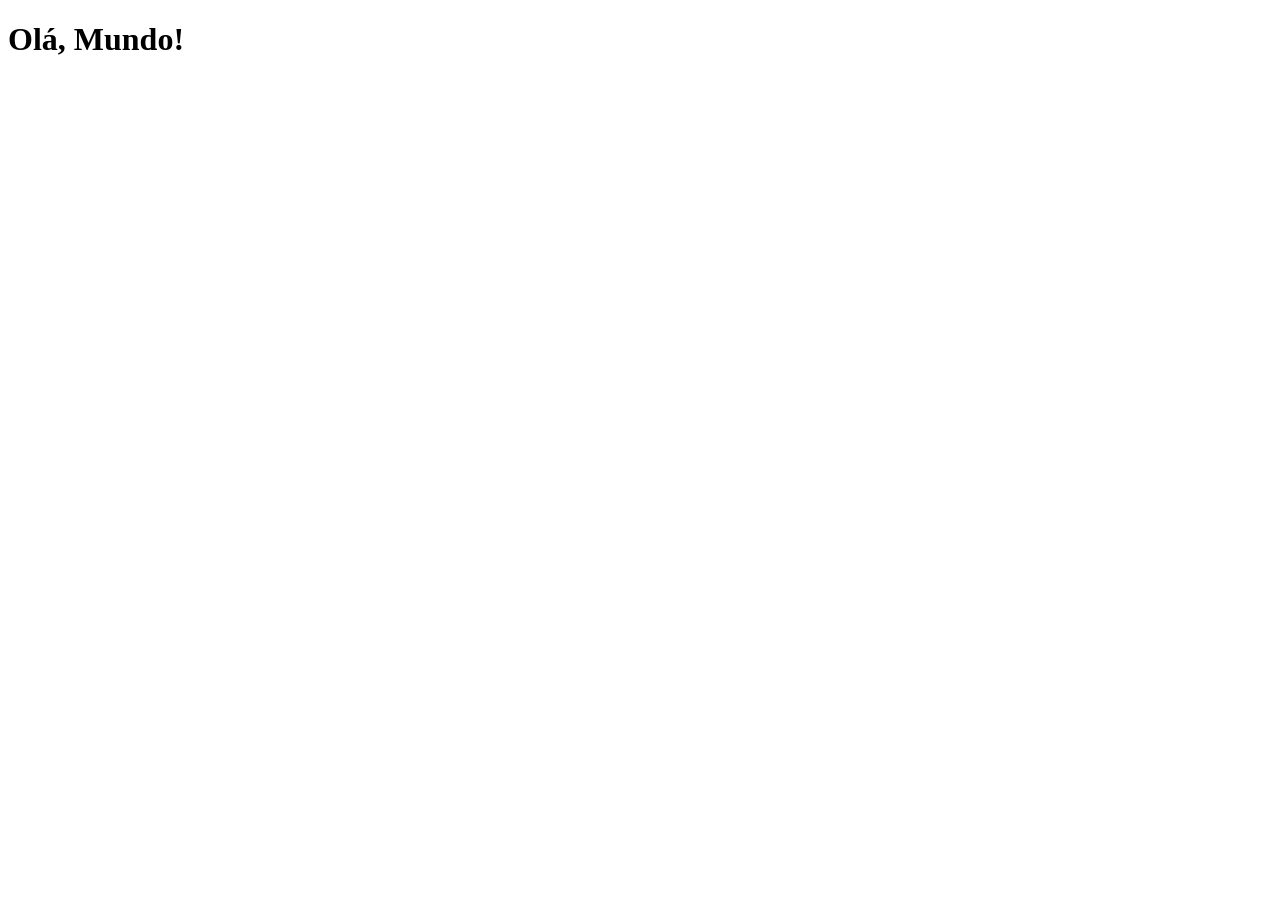
==== index.html @ 7758a239 "criei a pag principal" ====
<!DOCTYPE html>
<html lang="pt-br">
<head>
    <meta charset="UTF-8">
    <meta name="viewport" content="width=device-width, initial-scale=1.0">
    <link rel="shortcut icon" href="favicon.ico" type="image/x-icon">
    <title>Projetos Redes Sociais</title>
</head>
<body>
    <h1>Olá, Mundo!</h1>
</body>
</html>
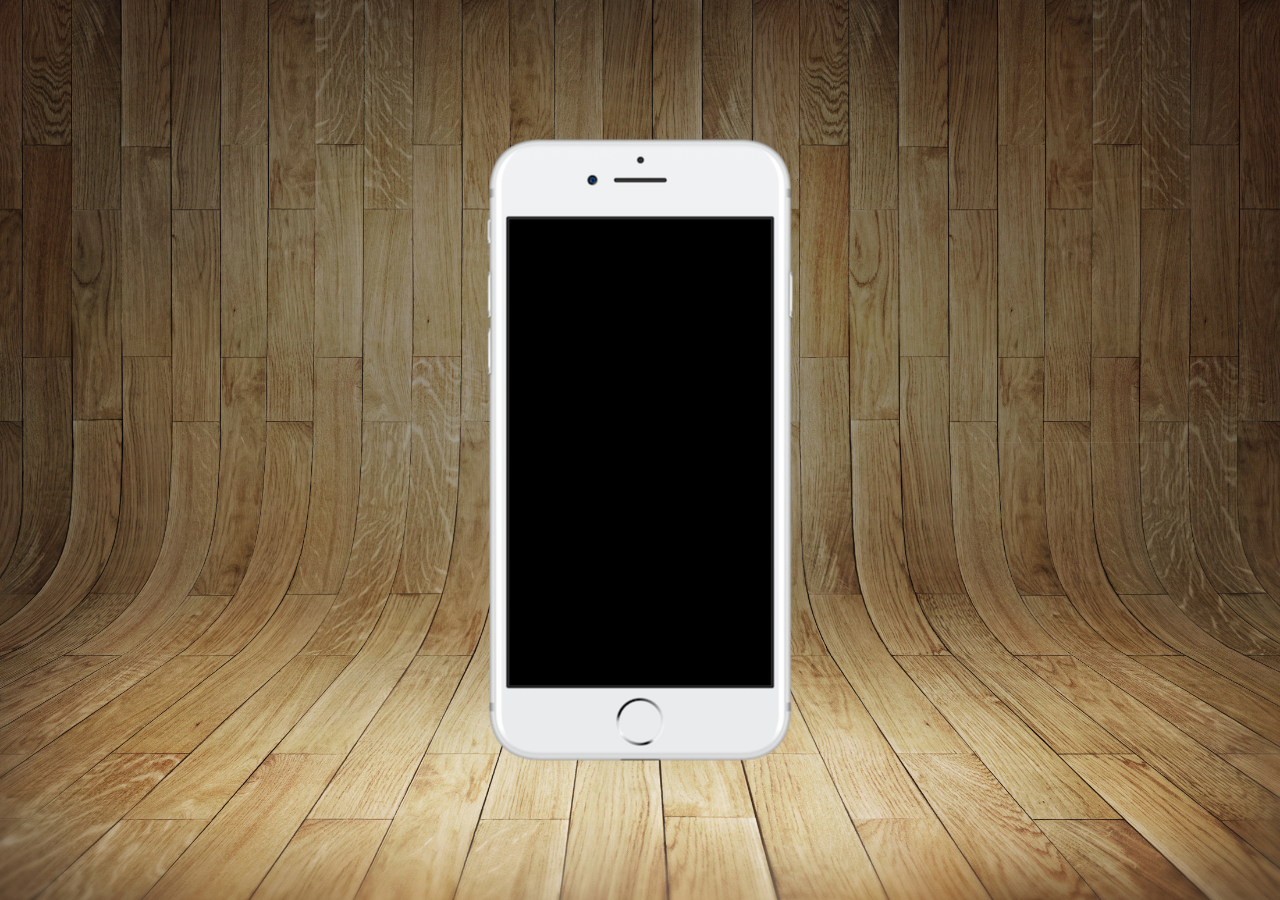
==== commit 64c0bb4f: "d3" ====
--- a/index.html
+++ b/index.html
@@ -4,9 +4,17 @@
     <meta charset="UTF-8">
     <meta name="viewport" content="width=device-width, initial-scale=1.0">
     <link rel="shortcut icon" href="favicon.ico" type="image/x-icon">
+    <link rel="stylesheet" href="estilos/style.css">
     <title>Projetos Redes Sociais</title>
 </head>
 <body>
-    <h1>Olá, Mundo!</h1>
+    <main>
+        <section id="telefone">
+
+        </section>
+        <section id="redes-sociais">
+
+        </section>
+    </main>
 </body>
 </html>
--- a/estilos/style.css
+++ b/estilos/style.css
@@ -0,0 +1,32 @@
+@charset "UTF-8";
+*{
+    margin: 0px;
+    padding: 0px;
+    font-family: Arial, Helvetica, sans-serif;
+}
+
+html, body{
+    height: 100vh;
+    width: 100vw;
+    background-color: black;
+}
+body{
+    background: url(../imagens/fundo-madeira.jpg) no-repeat top center;
+    background-size: cover;
+    background-attachment:fixed ;
+}
+
+main{
+    height: 100vh;
+    position: relative;
+    
+}
+section#telefone{
+    position: absolute;
+    top: 50%;
+    left: 50%;
+    transform: translate(-50%, -50%);
+    height: 627px;
+    width: 311px;
+    background: url('../imagens/frame-iphone.png') no-repeat;
+}
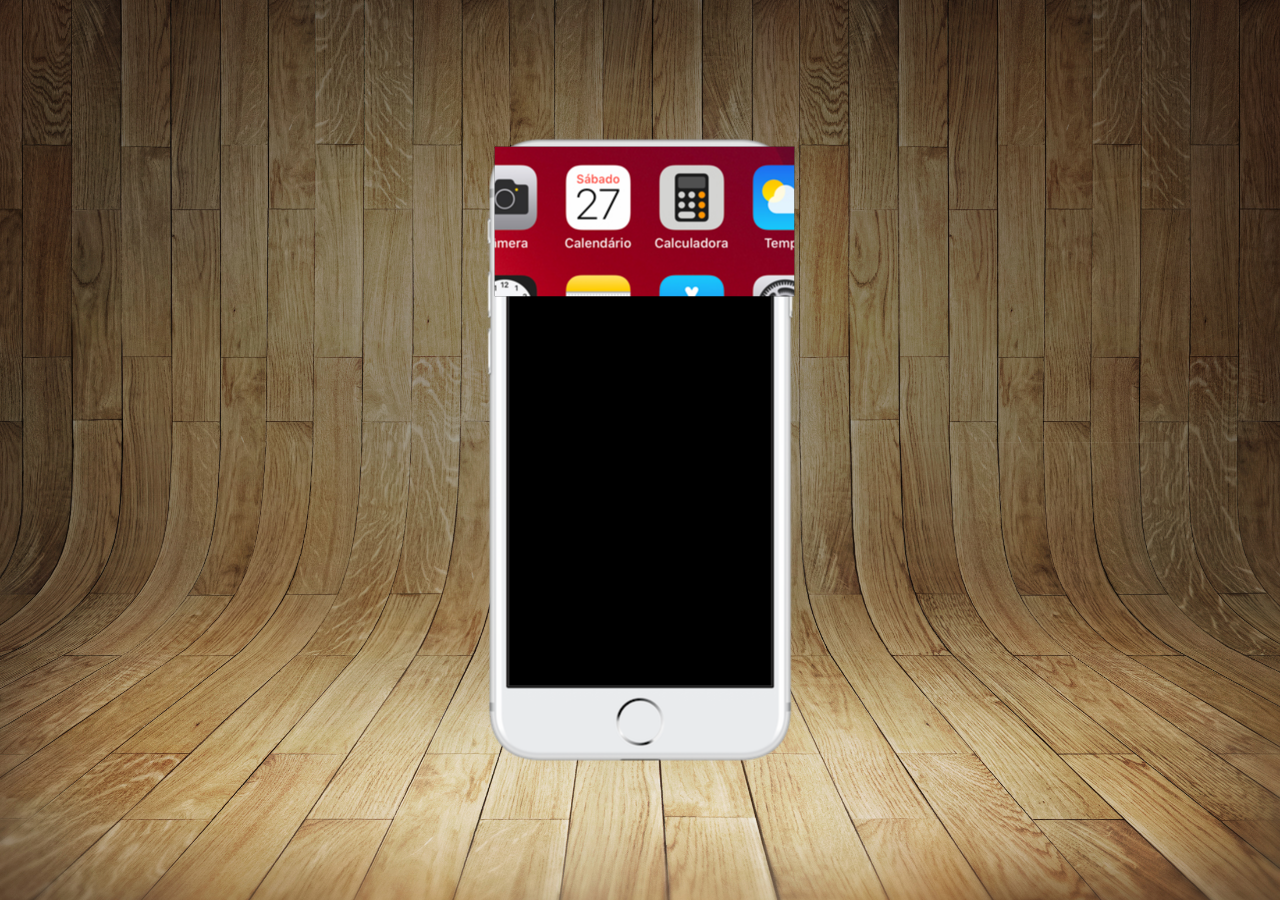
==== commit 59c0a570: "h4" ====
--- a/index.html
+++ b/index.html
@@ -10,7 +10,7 @@
 <body>
     <main>
         <section id="telefone">
-
+            <iframe src="home.html" name="tela" id="tela" frameborder="0"></iframe>
         </section>
         <section id="redes-sociais">
 
--- a/estilos/style.css
+++ b/estilos/style.css
@@ -29,4 +29,9 @@
     height: 627px;
     width: 311px;
     background: url('../imagens/frame-iphone.png') no-repeat;
+}
+iframe#tela{
+    position: relative;
+    top: 10px;
+    left: 10px;
 }
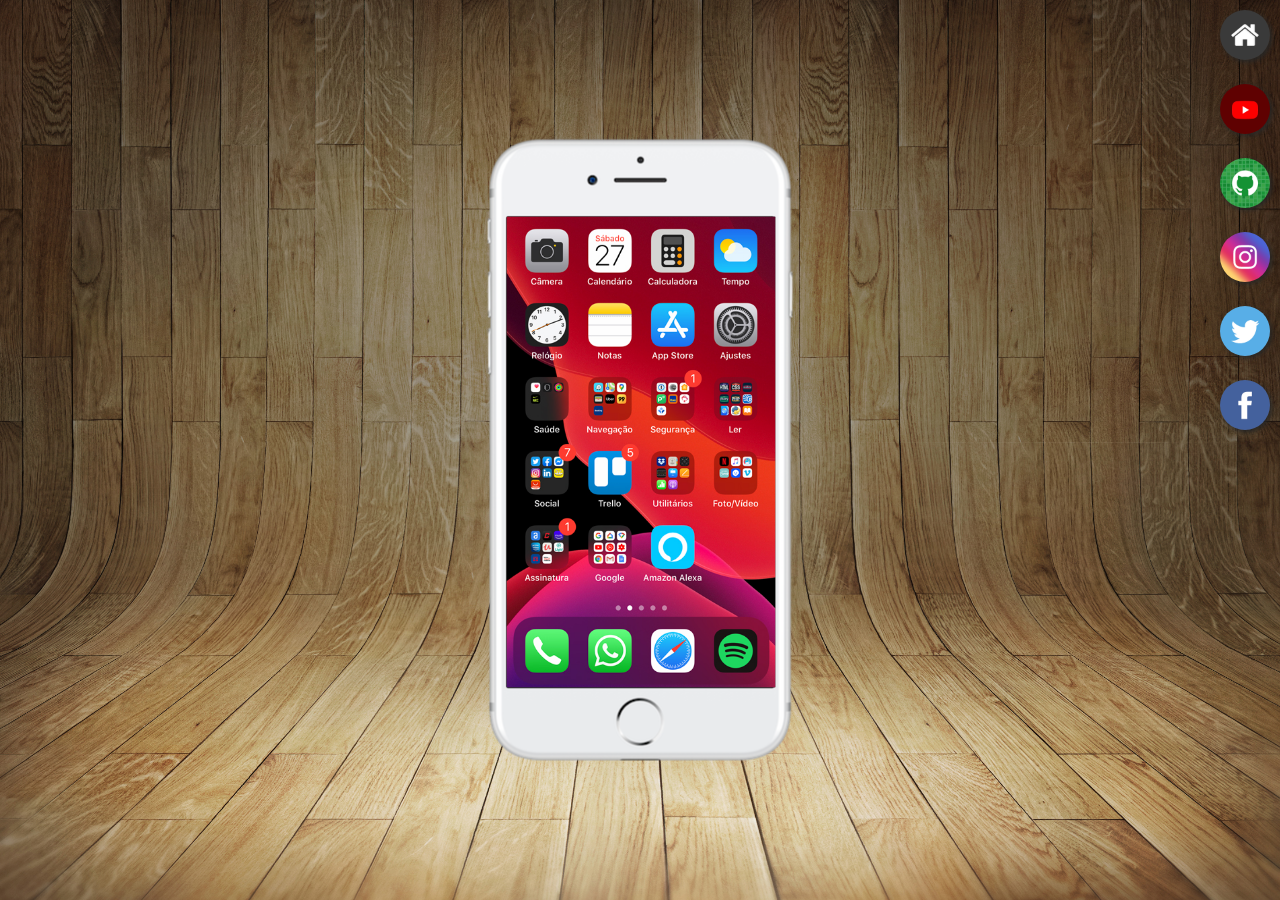
==== commit 1c6131d9: "ver botoes" ====
--- a/index.html
+++ b/index.html
@@ -10,10 +10,15 @@
 <body>
     <main>
         <section id="telefone">
-            <iframe src="home.html" name="tela" id="tela" frameborder="0"></iframe>
+            <iframe src="home.html" name="tela" id="tela" frameborder="0"> Seu navegador não é compatível.</iframe>
         </section>
         <section id="redes-sociais">
-
+            <a href="#" target="tela"><img src="imagens/logo-home.jpg" alt="home"></a><br>
+            <a href="#" target="tela"><img src="imagens/logo-youtube.jpg" alt="YouTube"></a><br>
+            <a href="#" target="tela"><img src="imagens/logo-github.jpg" alt="Github"></a><br>
+            <a href="#" target="tela"><img src="imagens/logo-instagram.jpg" alt="Instagram"></a><br>
+            <a href="#" target="tela"><img src="imagens/logo-twitter.jpg" alt="Twitter"></a><br>
+            <a href="#" target="tela"><img src="imagens/logo-facebook.jpg" alt="Facebook"></a><br>
         </section>
     </main>
 </body>
--- a/estilos/style.css
+++ b/estilos/style.css
@@ -14,6 +14,7 @@
     background: url(../imagens/fundo-madeira.jpg) no-repeat top center;
     background-size: cover;
     background-attachment:fixed ;
+    background-size:cover ;
 }
 
 main{
@@ -32,6 +33,24 @@
 }
 iframe#tela{
     position: relative;
-    top: 10px;
-    left: 10px;
+    top: 80px;
+    left: 22px;
+    width: 269px;
+    height: 471px;
+}
+section#redes-sociais{
+    text-align: right;
+}
+section#redes-sociais img{
+    width: 50px;
+    margin: 10px;
+    border-radius: 50%;
+    box-shadow: 2px 2px 5px rgb(39, 39, 38);
+    box-sizing: border-box;
+}
+section#redes-sociais img:hover{
+    border: 2px solid rgba(255, 255, 255, 0.529);
+    transform: translate(-3px, -3px);
+    box-shadow: 5px 5px 10px black;
+    transition: transform 0.5s;
 }
